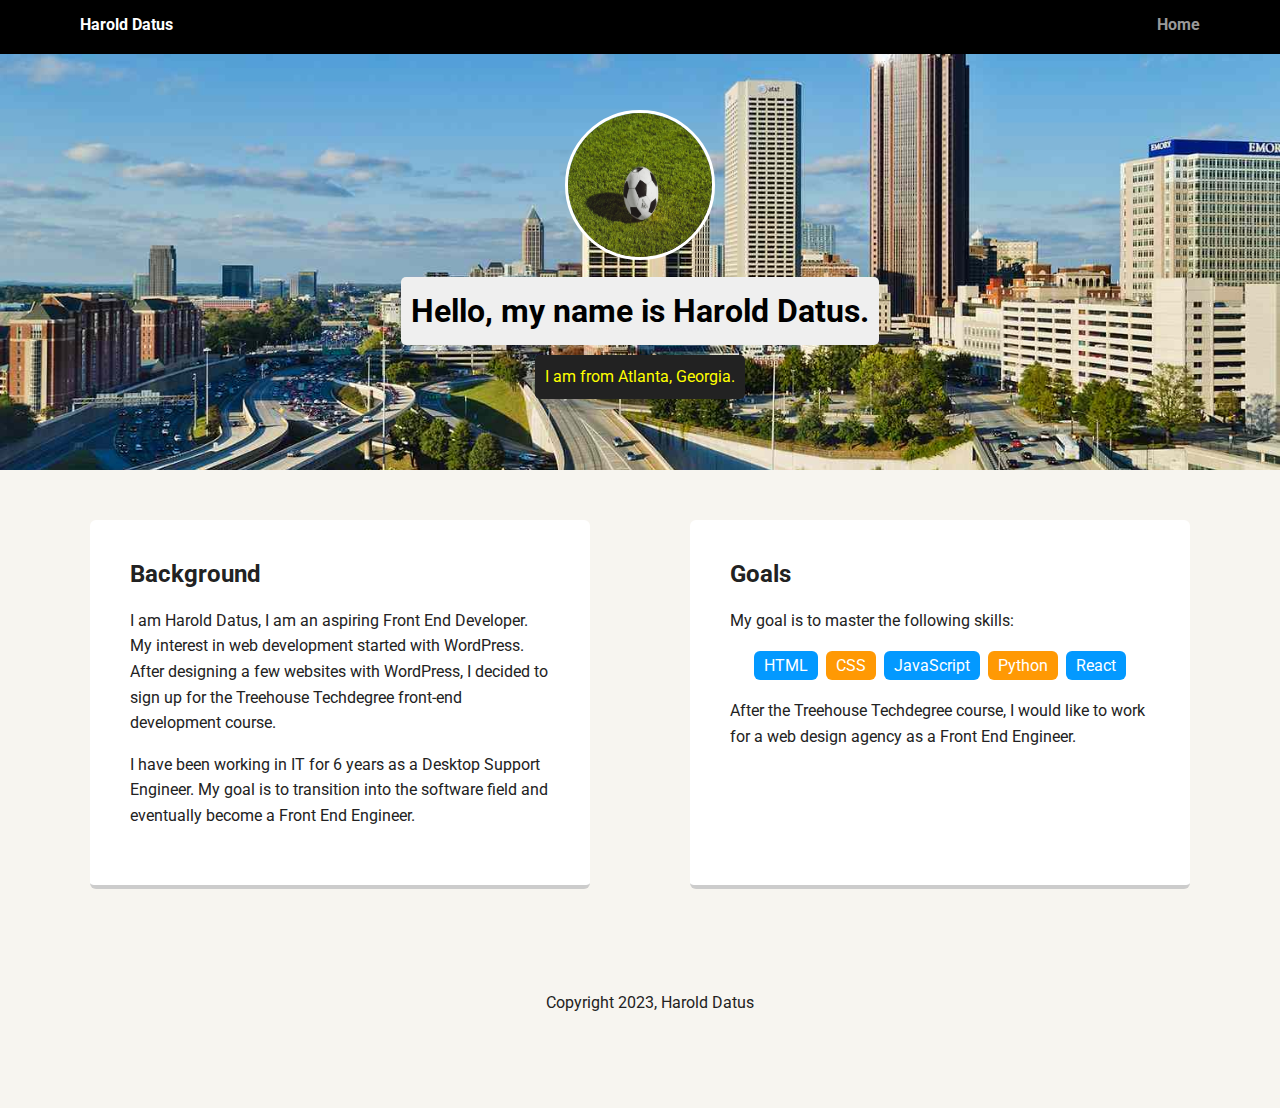
==== index.html @ 5efd395e "Added project files" ====
<!doctype html>
<html lang="en">
<head>
  <meta charset="utf-8">
  <title>Harold Datus's Profile</title>
  <meta name="viewport" content="width=device-width, initial-scale=1.0">
  <link rel="stylesheet" href="styles.css">
  <link href="https://fonts.googleapis.com/css?family=Muli%7CRoboto:400,300,500,700,900" rel="stylesheet"></head>
  <body>

    <div class="main-nav">
        <ul class="nav">
          <li class="name">Harold Datus</li>
          <li><a href="index.html">Home</a></li>
        </ul>
    </div>

    <header>
      <img src="images/new_profile_pic.jpg" alt="Drawing of Jane Smith" class="profile-image">
      <h1 class="tag name">Hello, my name is Harold Datus.</h1>
      <p class="tag location">I am from Atlanta, Georgia.</p>
    </header>

    <main class="flex">
      <div class="card">
        <h2>Background</h2>
        <p>I am Harold Datus, I am an aspiring Front End Developer. My interest in web development started with WordPress. 
          After designing a few websites with WordPress, I decided to sign up for the Treehouse Techdegree front-end development course. 
        </p>
        <p>I have been working in IT for 6 years as a Desktop Support Engineer. My goal is to transition into the software field and eventually
          become a Front End Engineer.
        </p>
      </div> 

      <div class="card">
        <h2>Goals</h2>
          <p>My goal is to master the following skills:</p>
        <ul class="skills">
          <li>HTML</li>
          <li>CSS</li>
          <li>JavaScript</li>
          <li>Python</li>
          <li>React</li>
        </ul>
        <p>After the Treehouse Techdegree course, I would like to work for a web design agency as a Front End Engineer.</p>
      </div> 

    </main>
    <footer>
      <p class="copyright">Copyright 2023, Harold Datus</p>
    </footer>
  </body>
  </html>
---- styles.css ----
/* Global Layout Set-up */
* { 
  box-sizing: border-box;
}
  
body {
  margin: 0;
  padding: 0;
  text-align: center;
  font-family: 'Roboto', sans-serif;
  color: #222;
  background: #f7f5f0;
}
/* Link Styles */

a {
  text-decoration: none;
  color: #999;
}
a:hover {
  color: #6633ff;
}

/* Section Styles */

.main-nav {
  width: 100%;
  background: black;
  min-height: 30px;
  padding: 10px;
  position: fixed;
  text-align: center;
}
.nav {
  display: flex;
  justify-content: space-around;
  font-weight: 700;
  list-style-type: none;
  margin: 0 auto;
  padding: 0;
}

.nav .name {
    display: block;
    margin-right: auto;
    color: white;
}
.nav li {
  padding: 5px 10px 10px 10px;
}
.nav a {
  transition: all .5s;
}
.nav a:hover {
  color: white
}

header {
  text-align: center;
  background: url('images/new_background.jpg') no-repeat center;
  background-size: cover;
  overflow: hidden;
  padding-top: 60px;
}
header {
  line-height: 1.5;
}
header .profile-image {
  margin-top: 50px;
  width: 150px;
  height: 150px;
  border-radius: 50%;
  border: 3px solid white;
  transition: all .5s;
}
header .profile-image:hover {
  transform: scale(1.2) rotate(5deg);
}
.tag {
  background-color: #efefef;
  color: black;
  padding: 10px;
  border-radius: 5px;
  display: table;
  margin: 10px auto;
} 
.location {
  background-color: #222;
  color: yellow;
}
.card {
  margin: 30px;
  padding: 20px 40px 40px;
  max-width: 500px;
  text-align: left;
  background: #fff;
  border-bottom: 4px solid #ccc;
  border-radius: 6px;
  transition: all .5s;
}
.card:hover {
  border-color: #ff99ff;
}

ul.skills {
  padding: 0;
  text-align: center;
}

.skills li {
  border-radius: 6px;
  display: inline-block;
  background: #ff9904;
  color: white;
  padding: 5px 10px;
  margin: 2px;
}

.skills li:nth-child(odd) {
  background: #0399ff;
}

footer {
  width: 100%;
  min-height: 30px;
  padding: 20px 0 40px 20px;
}

footer .copyright {
  top: -8px;
  font-size: .75em;
}

footer ul {
  list-style-type: none;
  margin: 0;
  padding: 0;
}

footer ul li {
  display: inline-block;
}

a.social {
  display: inline-block;
  text-indent: -9999px;
  margin-left: 5px;
  width: 30px;
  height: 30px;
  background-size: 30px 30px;
  opacity: .4;
  transition: all .5s;
}
a.twitter {
  background-image: url(images/twitter.svg);
}
a.linkedin {
  background-image: url(images/linkedin.svg);
}
a.github {
  background-image: url(images/github.svg);
}
a.social:hover {
  opacity: 1;
}
.clearfix {
  clear: both;
}

/* Styles for larger screens */
@media screen and (min-width: 720px) {
  
  .flex {
      display: -ms-flexbox;      /* TWEENER - IE 10 */
      display: flex; 
      max-width: 1200px;
      -ms-flex-pack: distribute;
      justify-content: space-around;
      margin: 0 auto;
  }

  header {
    min-height: 470px;
  }

  .nav {
    max-width: 1200px;
    padding: 0 30px;
  }


  main {
    padding-top: 20px;
  }

  main p {
    line-height: 1.6em;
  }

  footer {
    font-size: 1.3em;
    max-width: 1200px;
    margin: 40px auto;
  }

}
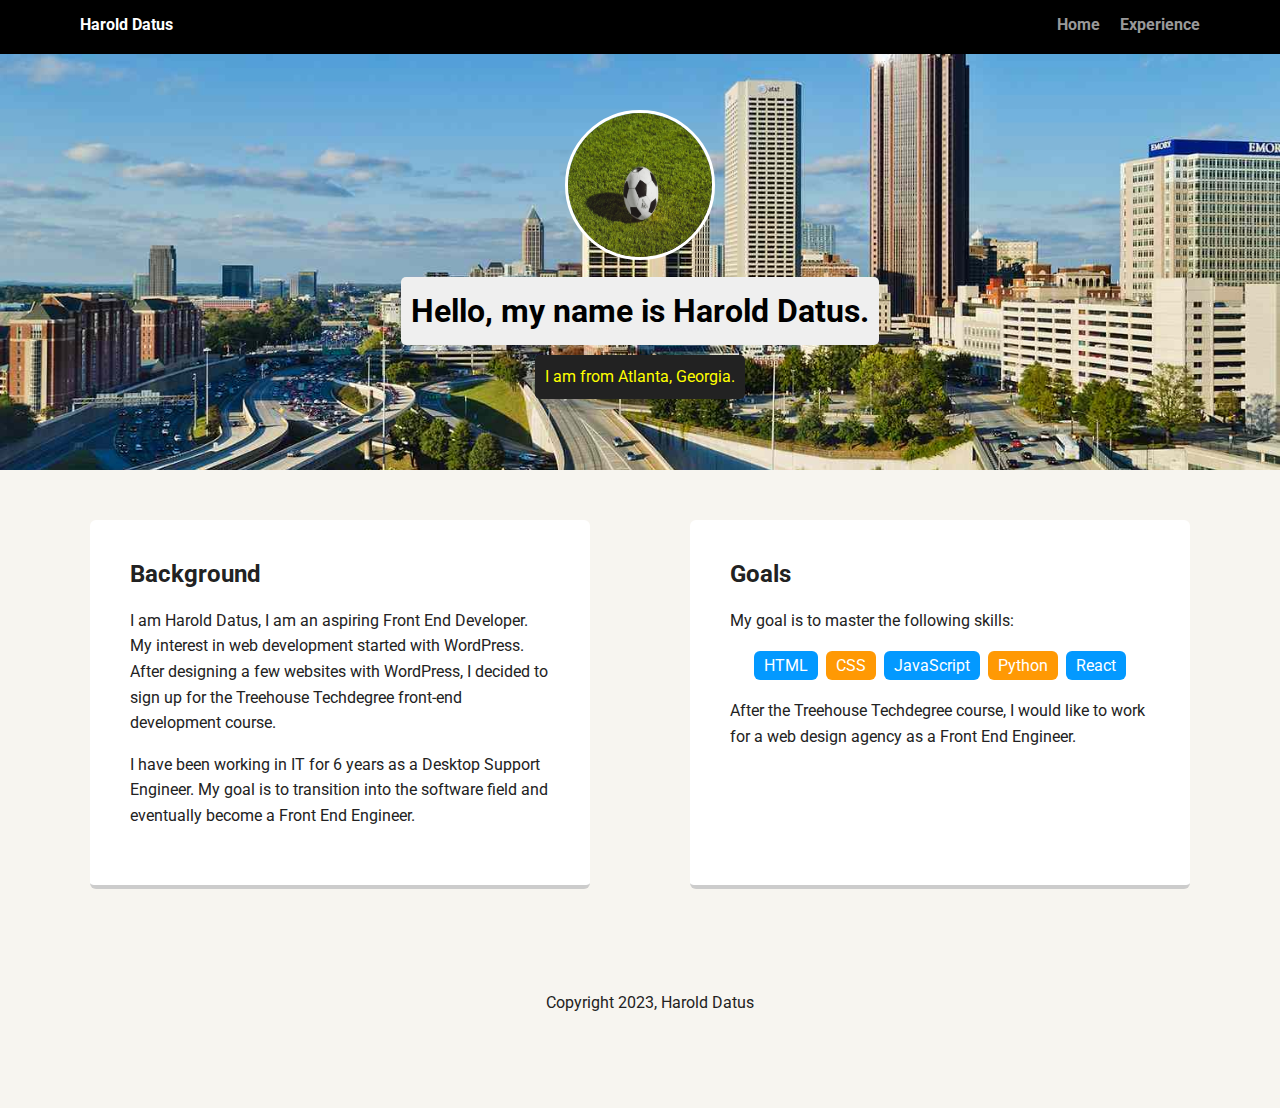
==== commit ae6e1319: "updated index.html" ====
--- a/index.html
+++ b/index.html
@@ -12,6 +12,7 @@
         <ul class="nav">
           <li class="name">Harold Datus</li>
           <li><a href="index.html">Home</a></li>
+          <li><a href="experience.html">Experience</a></li>
         </ul>
     </div>
 
--- a/styles.css
+++ b/styles.css
@@ -88,6 +88,11 @@
   background-color: #222;
   color: yellow;
 }
+
+.title_experience {
+  background-color: #ff9b04b7;
+  color: white;
+}
 .card {
   margin: 30px;
   padding: 20px 40px 40px;
@@ -95,11 +100,26 @@
   text-align: left;
   background: #fff;
   border-bottom: 4px solid #ccc;
+  transition: all .5s;
   border-radius: 6px;
-  transition: all .5s;
-}
+}
+
 .card:hover {
   border-color: #ff99ff;
+}
+
+.experience_card {
+  margin: 30px;
+  padding: 20px 40px 40px;
+  max-width: 500px;
+  text-align: left;
+  background: #fff;
+  border-bottom: 4px solid #ccc;
+  transition: all .5s;
+  border-radius: 6px;
+}
+.experience_card:hover {
+  border-color: #0399ff;
 }
 
 ul.skills {
